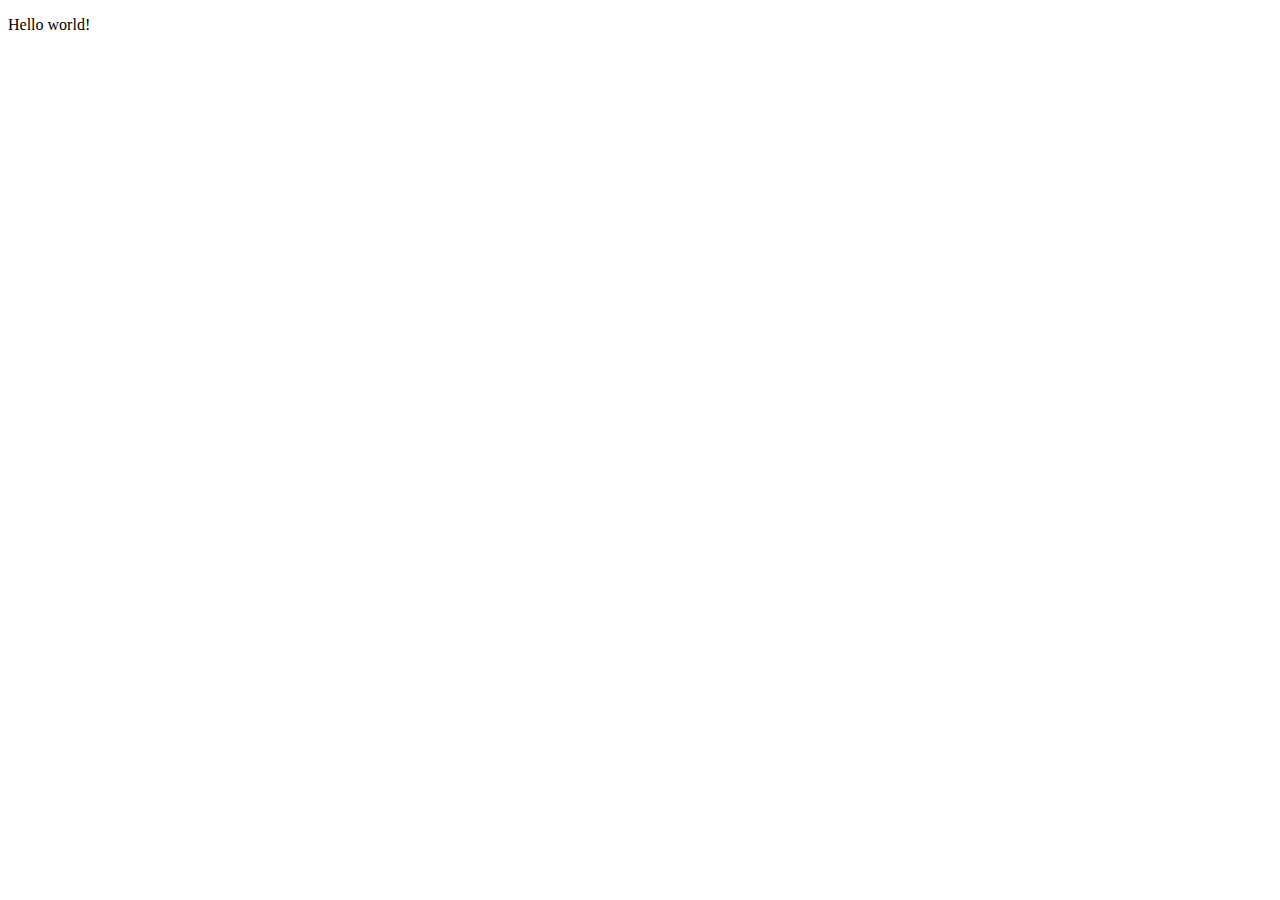
==== index.html @ 23efbcc3 "Merge branch 'main' into Alin-dev" ====
<!DOCTYPE html>
<html lang="en">

<head>
    <meta charset="UTF-8">
    <meta name="viewport" content="width=device-width, initial-scale=1.0">
    <title>WebStore</title>
    <link rel="stylesheet" href="css/style.css">
    <link href="https://cdn.jsdelivr.net/npm/bootstrap@5.3.1/dist/css/bootstrap.min.css" rel="stylesheet"
        integrity="sha384-4bw+/aepP/YC94hEpVNVgiZdgIC5+VKNBQNGCHeKRQN+PtmoHDEXuppvnDJzQIu9" crossorigin="anonymous">
</head>

<body>
    <p>
        Hello world!
    </p>

<body>
<script src="js/index.js"></script>
<script src="https://cdn.jsdelivr.net/npm/bootstrap@5.3.1/dist/js/bootstrap.bundle.min.js"
    integrity="sha384-HwwvtgBNo3bZJJLYd8oVXjrBZt8cqVSpeBNS5n7C8IVInixGAoxmnlMuBnhbgrkm"
    crossorigin="anonymous"></script>


</html>
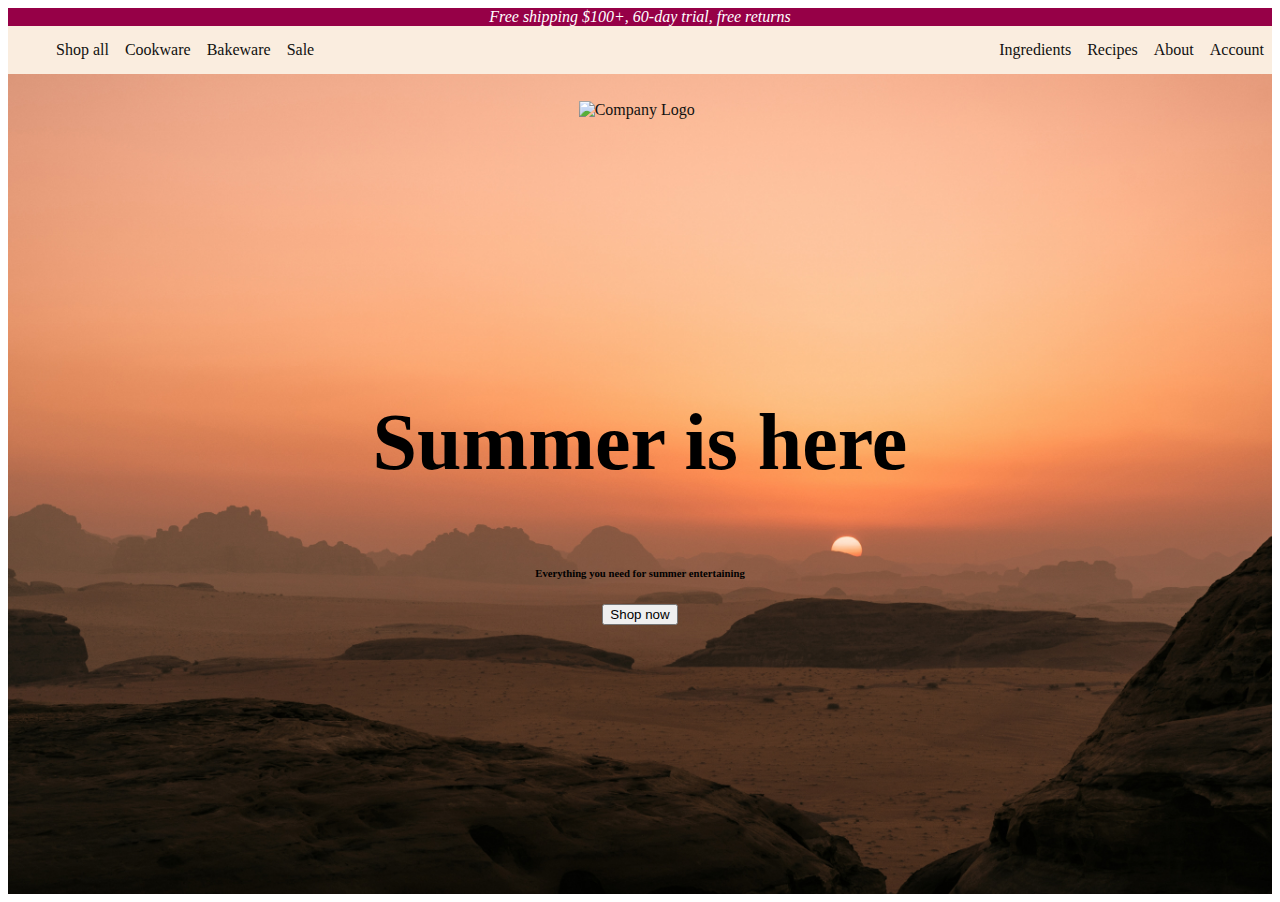
==== commit 4dda9fa1: "finish landing page" ====
--- a/index.html
+++ b/index.html
@@ -11,10 +11,54 @@
 </head>
 
 <body>
-    <p>
-        Hello world!
-    </p>
+    <header>
+        <section class="infoBanner">
+            <em>
+                Free shipping $100+, 60-day trial, free returns
+            </em>
+        </section>
+        <section>
+            <nav class="customNavbar">
+                <ul id="leftNavList">
+                    <li>
+                        <a href="#">Shop all</a>
+                    </li>
+                    <li>
+                        <a href="#">Cookware</a>
+                    </li>
+                    <li>
+                        <a href="#">Bakeware</a>
+                    </li>
+                    <li>
+                        <a href="#">Sale</a>
+                    </li>
+                </ul>
+                <section id="logo">
+                    <img src="/images/small dummy logo.png" alt="Company Logo">
+                </section>
+                <ul id="rightNavList">
+                    <li>
+                        <a href="#">Ingredients</a>
+                    </li>
+                    <li>
+                        <a href="#">Recipes</a>
+                    </li>
+                    <li>
+                        <a href="#">About</a>
+                    </li>
+                    <li>
+                        <a href="#">Account</a>
+                    </li>
+                </ul>
 
+            </nav>
+        </section>
+    </header>
+    <main class="mainContent">
+        <h1>Summer is here</h1>
+        <h6>Everything you need for summer entertaining</h6>
+        <button class="btn btn-success">Shop now</button>
+    </main>
 <body>
 <script src="js/index.js"></script>
 <script src="https://cdn.jsdelivr.net/npm/bootstrap@5.3.1/dist/js/bootstrap.bundle.min.js"
--- a/css/style.css
+++ b/css/style.css
@@ -0,0 +1,68 @@
+.infoBanner {
+    display: flex;
+    justify-content: center;
+    background-color: #960047;
+}
+
+.infoBanner em {
+    color: white;
+}
+
+.customNavbar {
+    color: #111110;
+    display: flex;
+    flex-direction: row;
+    justify-content: space-between;
+    align-items: center;
+    height: 3em;
+    background-color: #faeddf;
+}
+
+.customNavbar ul {
+    display: flex;
+    flex-direction: row;
+    align-items: center;
+    height: 3em;
+    margin: 0;
+}
+
+.customNavbar ul>li {
+    list-style-type: none;
+    margin: 0.5em;
+}
+
+a:link, a:visited {
+    text-decoration: none;
+    color: #111110;
+}
+
+a:hover {
+    text-decoration: underline;
+}
+
+#logo {
+    margin-top: 120px;
+}
+
+.mainContent {
+    display: flex;
+    flex-direction: column;
+    justify-content: center;
+    align-items: center;
+    height: calc(100vh - 5em);
+    background-image: url("../images/background.jpg");
+    background-size: cover;
+    background-position: center;
+    background-repeat: no-repeat;
+}
+
+h1 {
+    font-size: 5em !important;
+}
+
+ /*to do: de pus toate textele din Navbar in elemente 
+ de tip "anchor" (<a>)*/
+ /* de stilizat toate elementele de tip "anchor" ca sa aiba
+  textul de culoarea setata in Navbar #111110*/
+  /* de stilizat toate elementele de tip "anchor 
+  sa fie subliniate doar cand se face HOVER deasupra lor" */